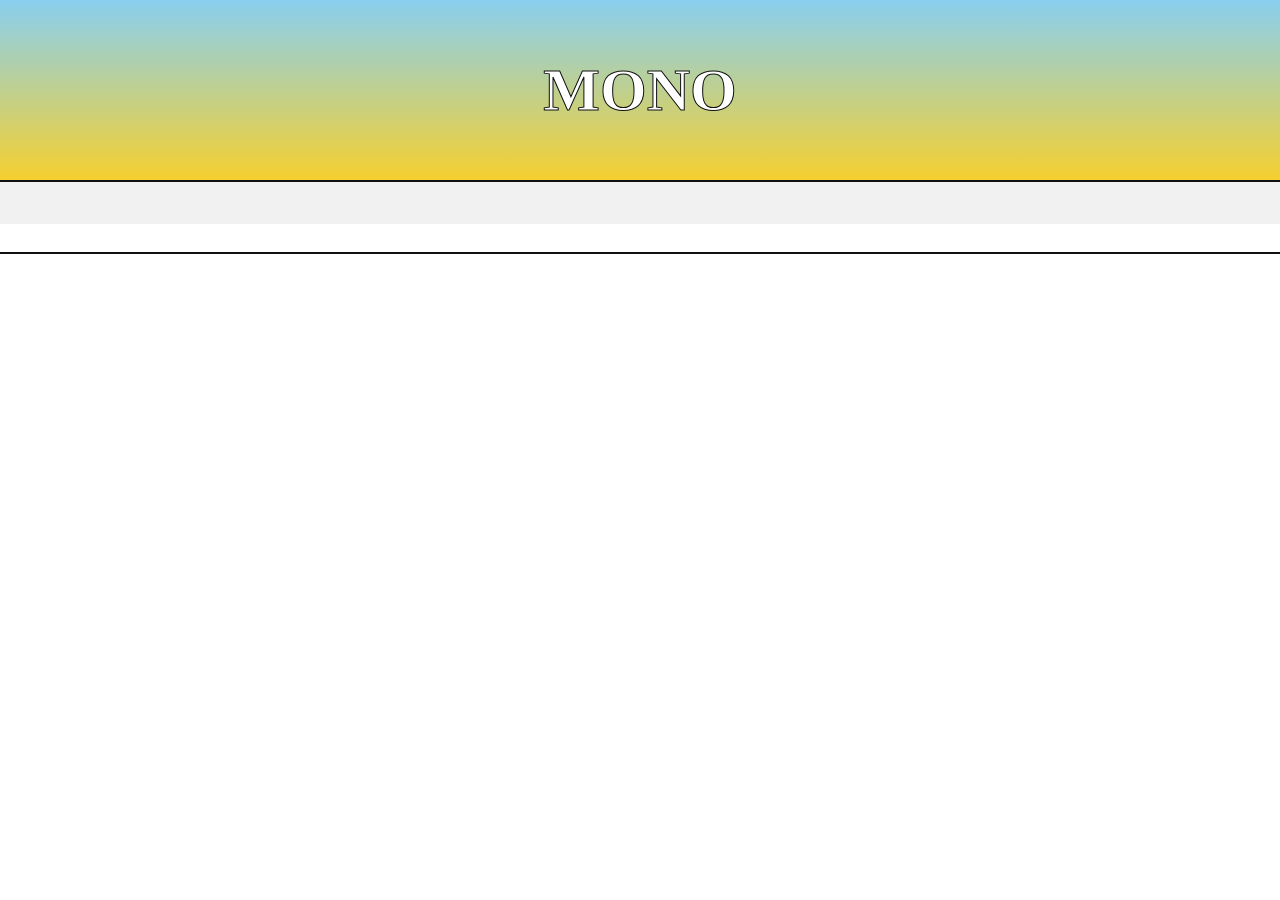
==== COM109_CW2/index.html @ 6dc66c2a "Testing" ====
<!DOCTYPE html>
<html lang="eng">
    <head>
        <meta charset="utf-8" />
        <meta name="viewport" content="width=device-width" />
        <link rel="stylesheet" type="text/css" href="main.css">
        <title>MONO</title>

        
    </head>
    <body>
        <div class="Header">
            <h1 class="LOGO-MAIN"><b>MONO</b></h1>

        </div>
        <div class="Tab-bar">
            
            <div class="tab-item-container">
                <div class="tab-item">
                    <a href="#Men"></a>
                </div>
                <div class="tab-item2">
                    <a href="#Women"></a>
                </div>
                <div class="tab-item">
                    <a href="#Children"></a>
                </div>
            </div>

        <div
        
    </body>

</html>
---- COM109_CW2/main.css ----
h1.LOGO-MAIN {
    color: rgb(255,255,255);
    font-size: 60px;
    -webkit-text-stroke: 1px rgb(17, 17, 17);
    text-align: center;
}

div.Header {
    background-image: linear-gradient(to Top, rgb(245,208,47) , rgb(137, 207, 240));
    height: 180px;
    width: 100%;
    justify-content: center;
    align-items: center;
    display: flex;
}

div.Tab-bar {
    background-color: rgb(255,255,255);
    height: 70px;
    width: 100%;
    position: static;
    border-top: 2px solid rgb(17, 17, 17);
    border-bottom: 2px solid rgb(17, 17, 17);
}

div.Search-bar {
    background-color: rgb(124, 53, 53);
    height: 100%;
    width: 25%;
    display: flex; 
    justify-content: left;
}

.tab-item-container {
  display: flex;
  justify-content: center;
  gap: 20px;
  background-color: #f1f1f1;
  padding: 10px;
}

.tab-item {
  padding: 10px 20px;
  cursor: pointer;
  border-bottom: 2px solid transparent;
}

.tab-item:hover {
  border-bottom: 2px solid rgb(245,208,47);
}

.tab-item2 {
  padding: 10px 20px;
  cursor: pointer;
  border-bottom: 2px solid transparent;
}
.tab-item2:hover {
  border-bottom: 2px solid rgb(137, 207, 240);
}

body {
    margin: 0%;
}

p {
    font-size: 12px;
}
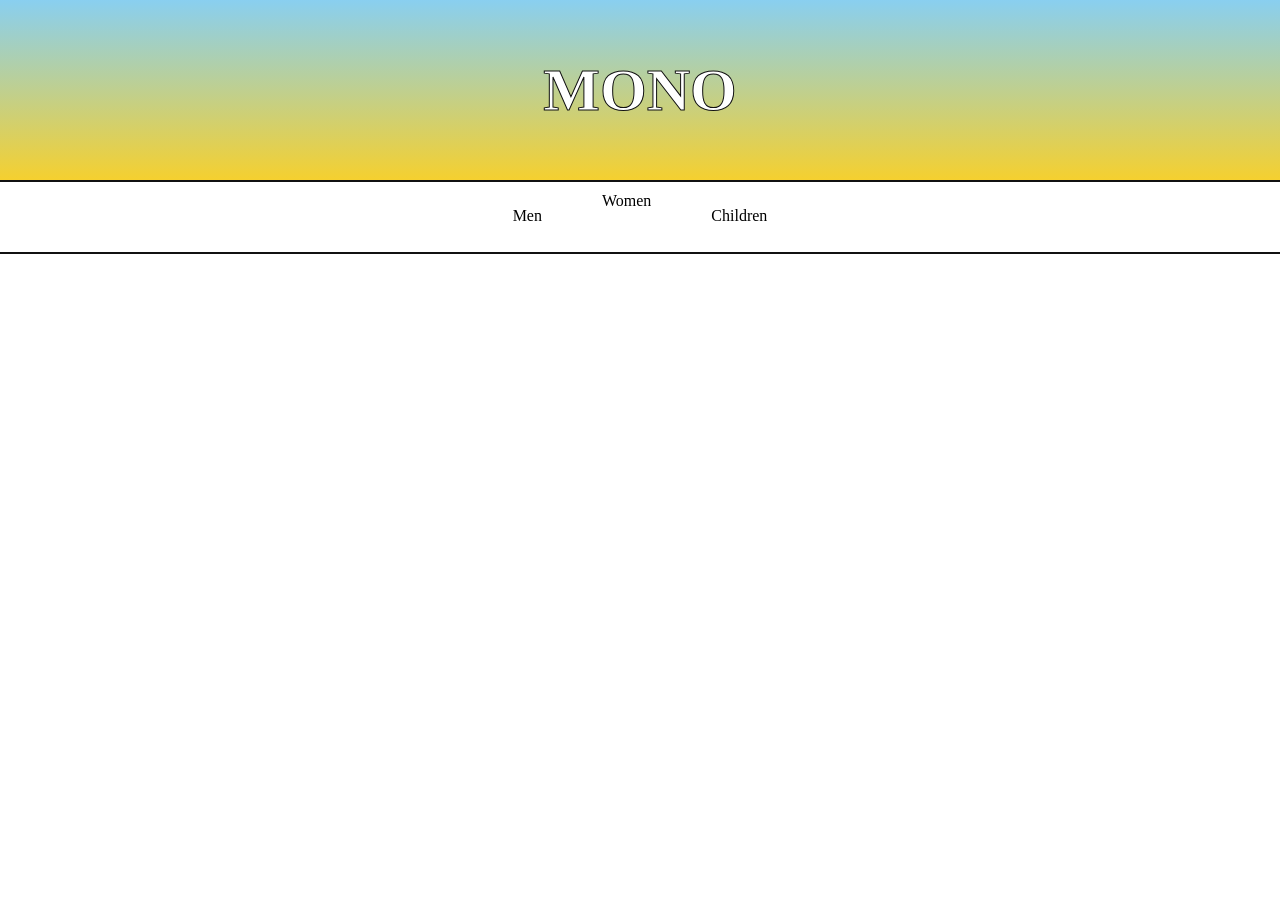
==== commit feb094b2: "Test" ====
--- a/COM109_CW2/index.html
+++ b/COM109_CW2/index.html
@@ -17,13 +17,13 @@
             
             <div class="tab-item-container">
                 <div class="tab-item">
-                    <a href="#Men"></a>
+                    Men
                 </div>
                 <div class="tab-item2">
-                    <a href="#Women"></a>
+                    Women
                 </div>
                 <div class="tab-item">
-                    <a href="#Children"></a>
+                    Children
                 </div>
             </div>
 
--- a/COM109_CW2/main.css
+++ b/COM109_CW2/main.css
@@ -23,30 +23,27 @@
     border-bottom: 2px solid rgb(17, 17, 17);
 }
 
-div.Search-bar {
-    background-color: rgb(124, 53, 53);
-    height: 100%;
-    width: 25%;
-    display: flex; 
-    justify-content: left;
-}
-
 .tab-item-container {
   display: flex;
   justify-content: center;
   gap: 20px;
-  background-color: #f1f1f1;
-  padding: 10px;
+  background-color: rgb(red, green, blue);
+  height: 70px
 }
 
 .tab-item {
   padding: 10px 20px;
   cursor: pointer;
   border-bottom: 2px solid transparent;
+  display: flex;
+  align-items: center;
+  justify-content: center;
 }
 
 .tab-item:hover {
   border-bottom: 2px solid rgb(245,208,47);
+  background-color: rgb(245,208,47);
+  transition: 0.3s;
 }
 
 .tab-item2 {
@@ -64,4 +61,4 @@
 
 p {
     font-size: 12px;
-}+}
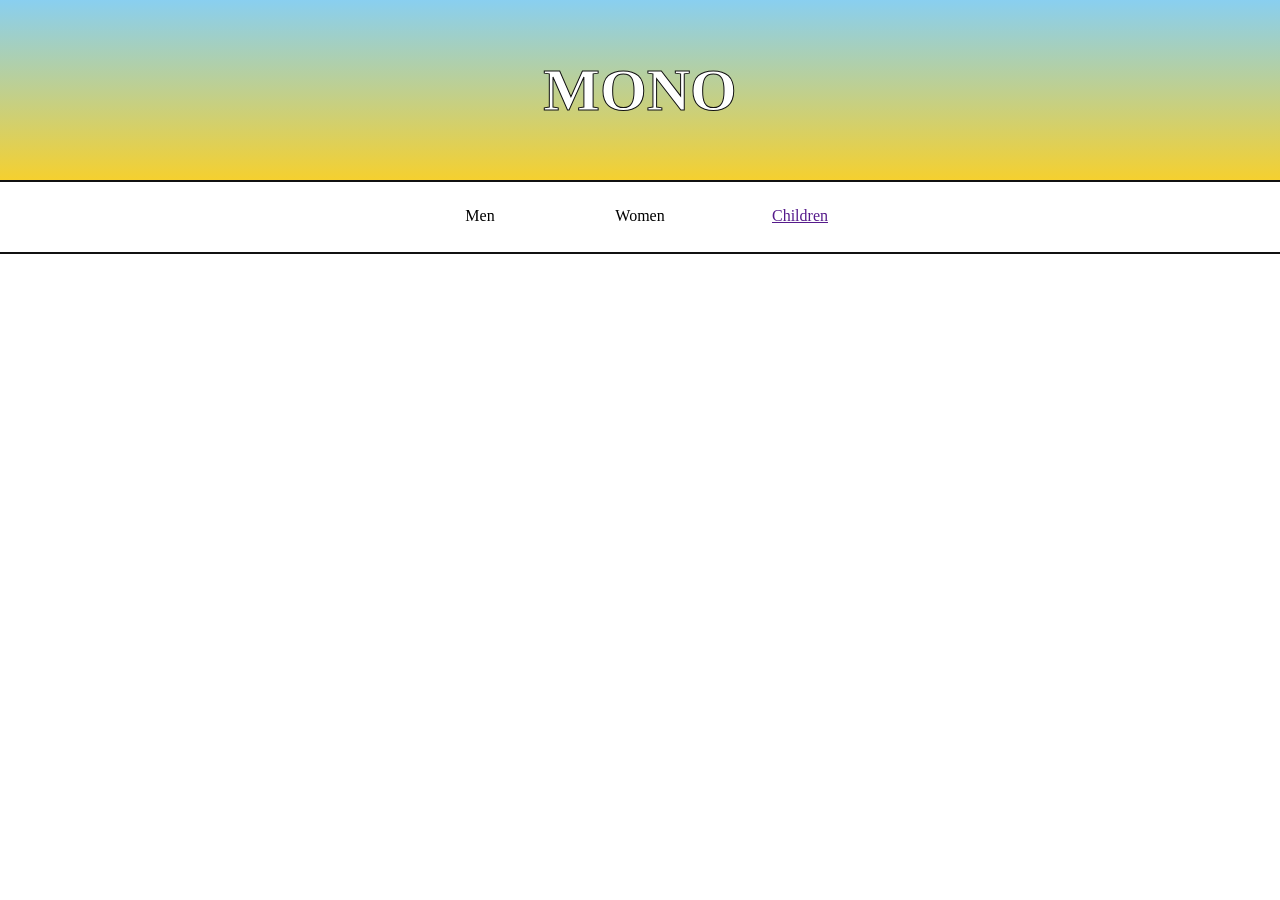
==== commit 447d5472: "test" ====
--- a/COM109_CW2/index.html
+++ b/COM109_CW2/index.html
@@ -23,8 +23,11 @@
                     Women
                 </div>
                 <div class="tab-item">
-                    Children
+                    <a class="link" href="">
+                        Children
+                    </a>
                 </div>
+                
             </div>
 
         <div
--- a/COM109_CW2/main.css
+++ b/COM109_CW2/main.css
@@ -27,19 +27,19 @@
   display: flex;
   justify-content: center;
   gap: 20px;
-  background-color: rgb(red, green, blue);
+  background-color: rgb(255, 255, 255);
   height: 70px
 }
 
 .tab-item {
-  padding: 10px 20px;
+  padding: 20px;
   cursor: pointer;
   border-bottom: 2px solid transparent;
   display: flex;
   align-items: center;
   justify-content: center;
+  width: 100px;
 }
-
 .tab-item:hover {
   border-bottom: 2px solid rgb(245,208,47);
   background-color: rgb(245,208,47);
@@ -47,12 +47,18 @@
 }
 
 .tab-item2 {
-  padding: 10px 20px;
+  padding: 20px;
   cursor: pointer;
   border-bottom: 2px solid transparent;
+  display: flex;
+  align-items: center;
+  justify-content: center;
+  width: 100px;
 }
 .tab-item2:hover {
   border-bottom: 2px solid rgb(137, 207, 240);
+  background-color: rgb(137, 207, 240);
+  
 }
 
 body {
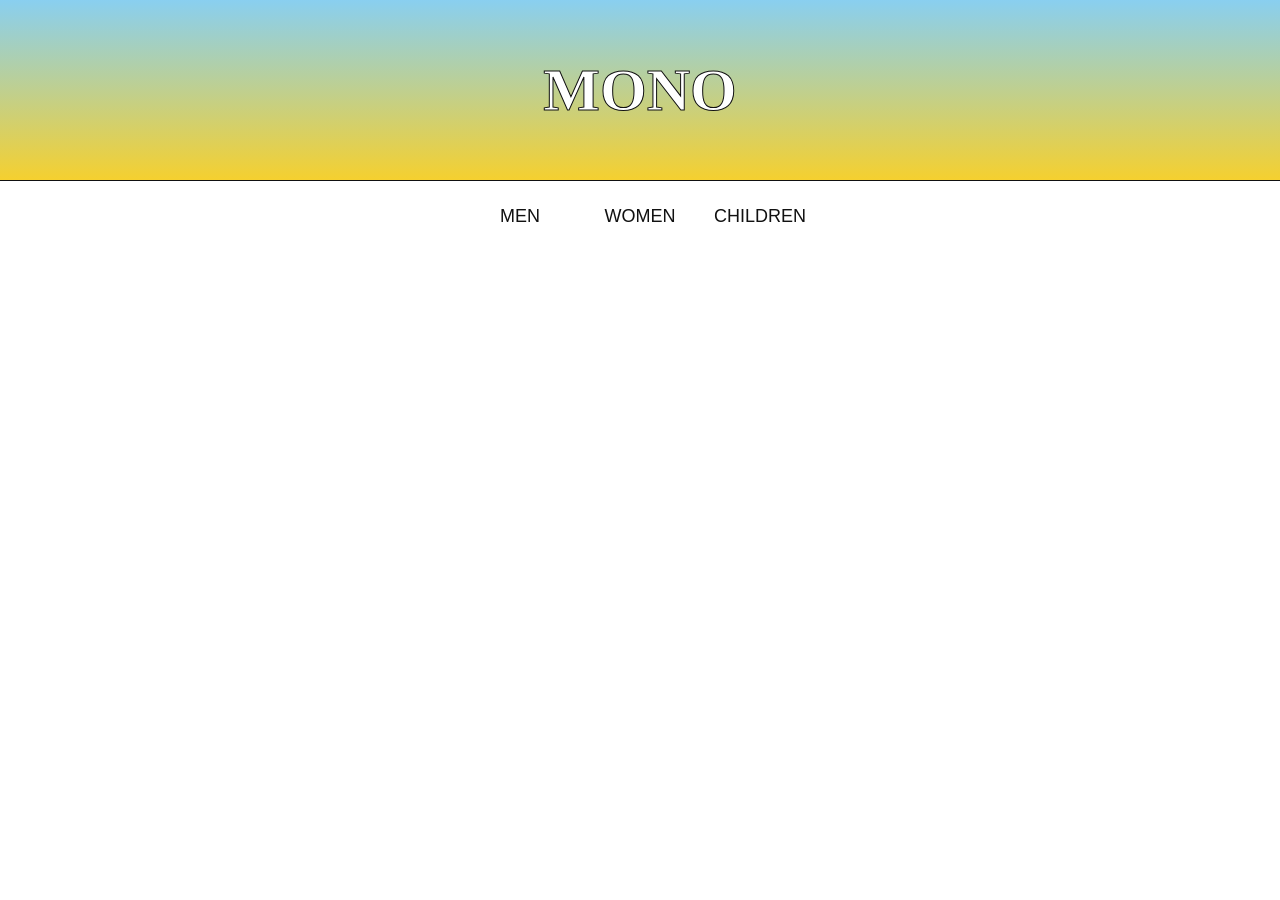
==== commit b83892df: "matt testing" ====
--- a/COM109_CW2/index.html
+++ b/COM109_CW2/index.html
@@ -14,19 +14,25 @@
 
         </div>
         <div class="Tab-bar">
+
+            <div class="tab_searchbar">
+
+            </div>
             
             <div class="tab-item-container">
-                <div class="tab-item">
-                    Men
-                </div>
-                <div class="tab-item2">
-                    Women
-                </div>
-                <div class="tab-item">
-                    <a class="link" href="">
-                        Children
-                    </a>
-                </div>
+                <button type="button" class="tab-item">
+                    <span class="button_text">MEN</span>
+                </button>
+                <button type="button" class="tab-item2">
+                    <span class="button_text">WOMEN</span>
+                </button>
+                <button type="button" class="tab-item">
+                    <span class="button_text">CHILDREN</span>
+                </button>
+                
+                
+            </div>
+            <div class="tab-item-container">
                 
             </div>
 
--- a/COM109_CW2/main.css
+++ b/COM109_CW2/main.css
@@ -19,8 +19,8 @@
     height: 70px;
     width: 100%;
     position: static;
-    border-top: 2px solid rgb(17, 17, 17);
-    border-bottom: 2px solid rgb(17, 17, 17);
+    border-top: 1px solid rgb(17, 17, 17);
+    border-bottom: 1px solid rgb(17, 17, 17);
 }
 
 .tab-item-container {
@@ -32,33 +32,44 @@
 }
 
 .tab-item {
-  padding: 20px;
+  padding: 10px 20px;
   cursor: pointer;
-  border-bottom: 2px solid transparent;
+  border: 2px solid transparent;
+  background-color: rgb(255, 255, 2555);
   display: flex;
   align-items: center;
   justify-content: center;
   width: 100px;
 }
 .tab-item:hover {
-  border-bottom: 2px solid rgb(245,208,47);
-  background-color: rgb(245,208,47);
+  border-bottom: 5px solid rgb(245,208,47);
   transition: 0.3s;
 }
 
 .tab-item2 {
-  padding: 20px;
+  padding: 10px 20px;
   cursor: pointer;
-  border-bottom: 2px solid transparent;
+  border: 2px solid transparent;
+  background-color: rgb(255, 255, 2555);
   display: flex;
   align-items: center;
   justify-content: center;
   width: 100px;
 }
 .tab-item2:hover {
-  border-bottom: 2px solid rgb(137, 207, 240);
-  background-color: rgb(137, 207, 240);
-  
+  border-bottom: 5px solid rgb(137, 207, 240);
+  transition: 0.3s;
+}
+
+.button_text {
+  color: rgb(17, 17, 17);
+  font-size: 18px;
+}
+
+.link {
+  text-decoration: none;
+  color: inherit;        
+  display: block;        
 }
 
 body {
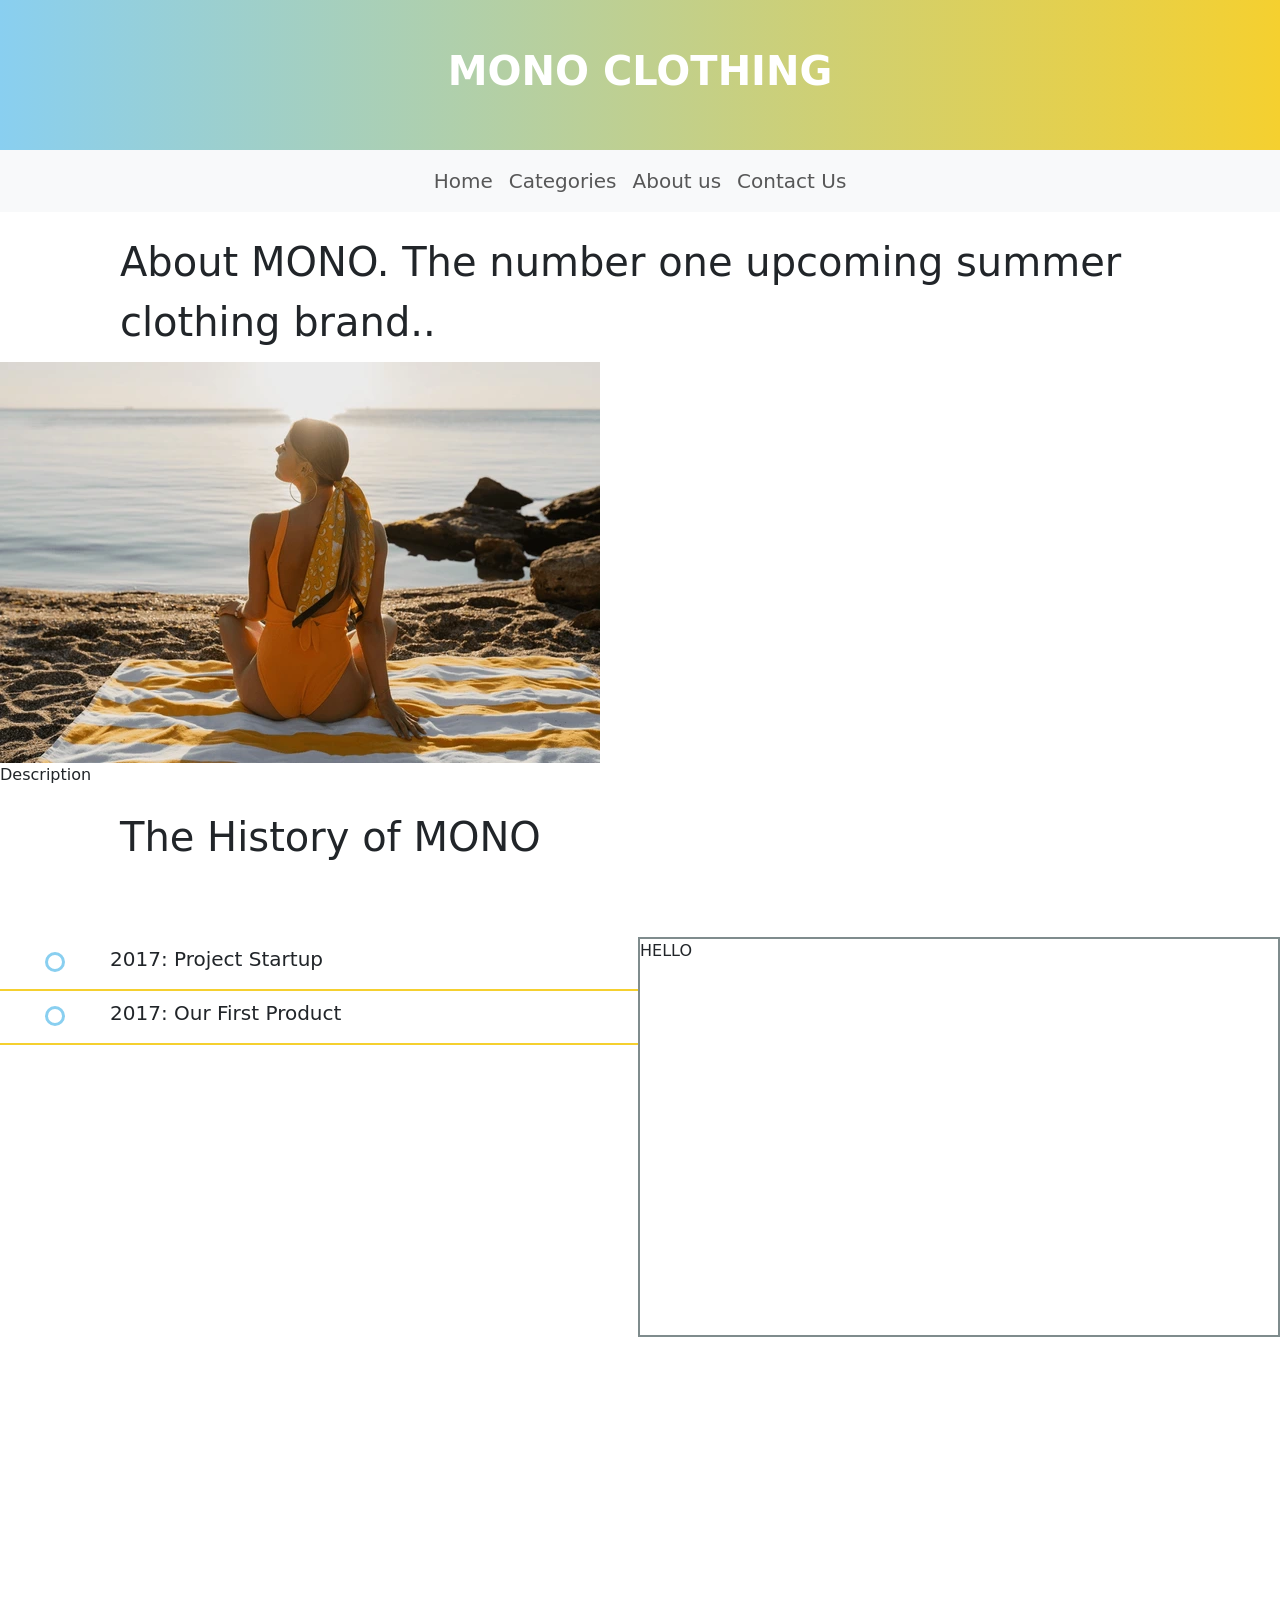
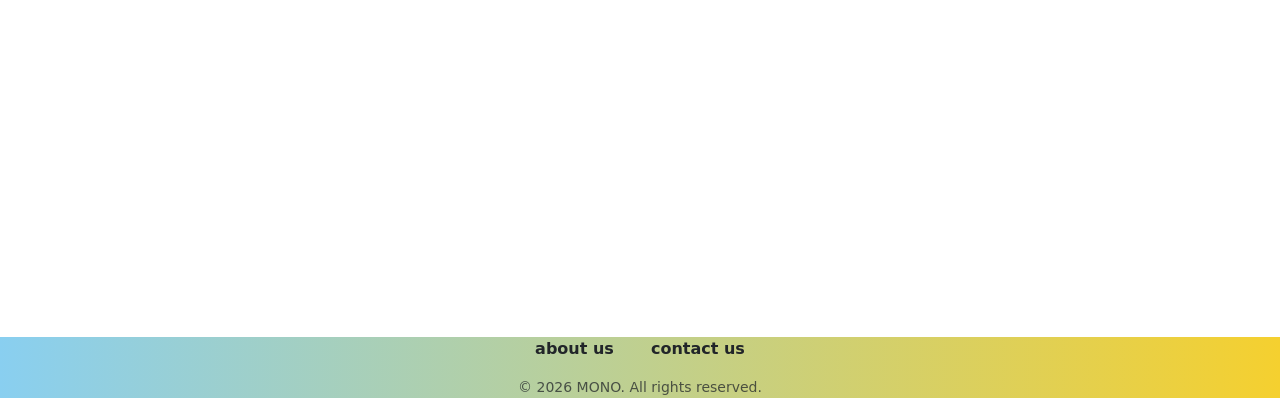
==== commit 2fb9b853: "Matt About us page ALMOST DOME" ====
--- a/COM109_CW2/index.html
+++ b/COM109_CW2/index.html
@@ -3,41 +3,103 @@
     <head>
         <meta charset="utf-8" />
         <meta name="viewport" content="width=device-width" />
-        <link rel="stylesheet" type="text/css" href="main.css">
-        <title>MONO</title>
 
+
+        <link rel="stylesheet" type="text/css" href="styles copy.css">
+        <link rel="stylesheet" type="text/css" href="bootstrap.min.css">
+        <link rel="icon" type="image/x-icon" href = "Images/Mono_favicon.webP">
         
     </head>
     <body>
         <div class="Header">
-            <h1 class="LOGO-MAIN"><b>MONO</b></h1>
+            <h1 class="LOGO-MAIN"><b>MONO CLOTHING</b></h1>
 
         </div>
-        <div class="Tab-bar">
+        <div id="navbar-wrapper" class="sticky-top">
+            <nav class ="navbar navbar-expand-lg bg-body-tertiary">
+                <button id="navbar" class="navbar-toggler" type="button" data-bs-toggle="collapse" data-bs-target="#navbar-toggler" aria-controls="navbar" aria-expanded="false" aria-label="navigation toggle">
+                    <span class="navbar-toggler-icon"></span>
+                </button>
+               
+                <div class="collapse navbar-collapse text-center" id="navbar-toggler">
+                    <ul class="navbar-nav mx-auto">
+                        <li class="nav-item">
+                            <a class = "nav-link" href="#home"> Home </a>
+                        </li>
+                        <li class="nav-item">
+                            <a class = "nav-link" href="#categories"> Categories </a>
+                        </li>
+                        <li class="nav-item">
+                            <a class = "nav-link" href="#about-us"> About us </a>
+                        </li>
+                        <li class="nav-item">
+                            <a class = "nav-link" href="#contact-us"> Contact Us </a>
+                        </li>
+                    </ul>
+                </div>
+            </nav>
+        </div>
 
-            <div class="tab_searchbar">
-
-            </div>
-            
-            <div class="tab-item-container">
-                <button type="button" class="tab-item">
-                    <span class="button_text">MEN</span>
-                </button>
-                <button type="button" class="tab-item2">
-                    <span class="button_text">WOMEN</span>
-                </button>
-                <button type="button" class="tab-item">
-                    <span class="button_text">CHILDREN</span>
-                </button>
-                
-                
-            </div>
-            <div class="tab-item-container">
-                
+        <main>
+            <div class="aboutus_title">
+                About MONO. The number one upcoming summer clothing brand..
             </div>
 
-        <div
+            <div>
+                <img src="Images/Lady-sitting-at-beach.webp" alt="Lady wearing mono clothing sitting at the beach">
+            </div>
+
+            <div>
+                Description
+            </div>
+
+            <div class="aboutus_title">
+                The History of MONO
+            </div>
+
+
+            <div class="Container">
+                <div class="aboutus_left-box">
+                    <div class="timeline-item Selectable-Card" id="parent-event1" onclick="toggleDetails('event1')">
+                        <div class="timeline-dot"></div>
+                        <div class="timeline-content">
+                            <h5>2017: Project Startup</h5>
+                        </div>
+                    </div>
+
+                    <div class="timeline-item Selectable-Card" id="parent-event2" onclick="toggleDetails('event2')">
+                        <div class="timeline-dot"></div>
+                        <div class="timeline-content">
+                            <h5>2017: Our First Product</h5>
+                        </div>
+                    </div>
+                </div>
+                
+                <div class="sticky-top aboutus_right-box" style="top: 62px; z-index: 1010;">
+                    <div id="event1" class="details">
+                        HELLO
+                    </div>
+                    <div id="event2" class="details">
+                        JELLO
+                    </div>
+                </div>
+            </div>
+        </main>
+
+        <footer class="main-footer container-fluid">
+            <div class="row">
+                <div class="col-12 text-center">
+                    <nav class="mb-3">
+                        <a href="#about-us" class="text-dark text-decoration-none mx-3 fw-bold">about us</a>
+                        <a href="#contact-us" class="text-dark text-decoration-none mx-3 fw-bold">contact us</a>
+                    </nav>
+                    <p class="text-muted small mb-0">&copy; 2026 MONO. All rights reserved.</p>
+                </div>
+            </div>
+        </footer>
         
+        <script src="jquery.js"></script>
+        <script src="About-us.js"></script>
     </body>
 
 </html>
--- a/COM109_CW2/styles copy.css
+++ b/COM109_CW2/styles copy.css
@@ -0,0 +1,163 @@
+/* General - shared across all pages*/
+body {
+    font-family: Verdana, Geneva, sans-serif;
+    margin: 0;
+    min-height: 100vh;
+    /* background-image: linear-gradient(to top, rgb(245,208,47) , rgb(137, 207, 240)); */
+    background-size: cover;
+    background-repeat: no-repeat;
+    background-attachment: fixed;
+}
+main {
+    background-color: white;
+}
+
+div.Header {
+    background: linear-gradient(270deg, rgb(245,208,47), rgb(137, 207, 240));
+    height: 150px;
+    width: 100%;
+    justify-content: center;
+    align-items: center;
+    display: flex;
+}
+
+h1.LOGO-MAIN {
+    color: rgb(255,255,255);
+    size: 200px;
+    text-align: center;
+}
+
+.navbar {
+    font-size: 20px;
+}
+
+.navbar a:hover {
+    background-color: rgb(137, 207, 240);
+}
+
+.main-footer {
+    background-image: linear-gradient(270deg, rgb(245,208,47) , rgb(137, 207, 240));
+}
+
+
+
+/* sign-up page */
+#subTitle {
+    align-items: center;
+    justify-content: center;
+    display: flex;
+}
+
+/* The main body of the form */
+.inputForm {
+    background-color: white;
+    color: black;
+    border: 2px solid rgb(137, 207, 240);
+}
+
+/* this is the text areas of the input fields */
+.inputForm .form-control {
+    background-color: rgba(255, 255, 255, 0.1);
+    border: 2px solid #7f8c8d;
+    color: black;
+}
+
+.form-select {
+    background-color: rgba(255, 255, 255, 0.1);
+    border: 2px solid #7f8c8d;
+    color: black;
+}
+
+.inputForm .form-label {
+    font-weight: bold;
+    color: #002b5c;
+}
+
+.inputForm .form-control::placeholder {
+    color: #75828a;
+}
+
+
+
+/* About-us page */
+.Container {
+    padding: 0%;
+    display: flex;
+    
+}
+
+.aboutus_left-box {
+    flex: 1;
+    height: 1000px;
+    width: 50%;
+
+}
+
+.aboutus_right-box {
+    flex: 1;
+    height: 400px;
+    width: 50%;
+    border: 2px solid #7f8c8d;
+}
+
+.timeline-item {
+    display: flex;
+    padding: 10px 40px;
+    border-bottom: 2px solid rgb(245,208,47);
+}
+
+.timeline-dot {
+    position: absolute;
+    width: 20px;
+    height: 20px;
+    background-color: white;
+    border: 3px solid rgb(137, 207, 240);
+    margin: 5px 5px;
+    border-radius: 50%;
+    transition: all 0.3s ease;
+}
+
+.active-item .timeline-dot {
+  background-color: rgb(245,208,47) !important;
+  border-color: rgb(245,208,47) !important;
+}
+
+
+.timeline-content {
+    display: flex;
+    flex-direction: column;
+    align-items: flex-start;
+    width: 100%;
+    padding-left: 60px;
+    margin-left: 10px;
+}
+
+.Selectable-Card {
+  cursor: pointer;
+  transition: background-color 0.3s ease, transform 0.2s ease;
+}
+
+.Selectable-Card:hover {
+  background-color: #dddddd;
+}
+
+.details { 
+    display: none; 
+    opacity: 0;
+}
+.details.show { 
+    display: block !important;
+    opacity: 1;
+}
+
+.aboutus_title {
+    padding: 20px 20px;
+    height: 150px;
+    margin-left: 100px;
+    font-size: 40px;
+}
+
+.aboutus_title-image {
+    width: 100%;
+    height: 200px;
+}
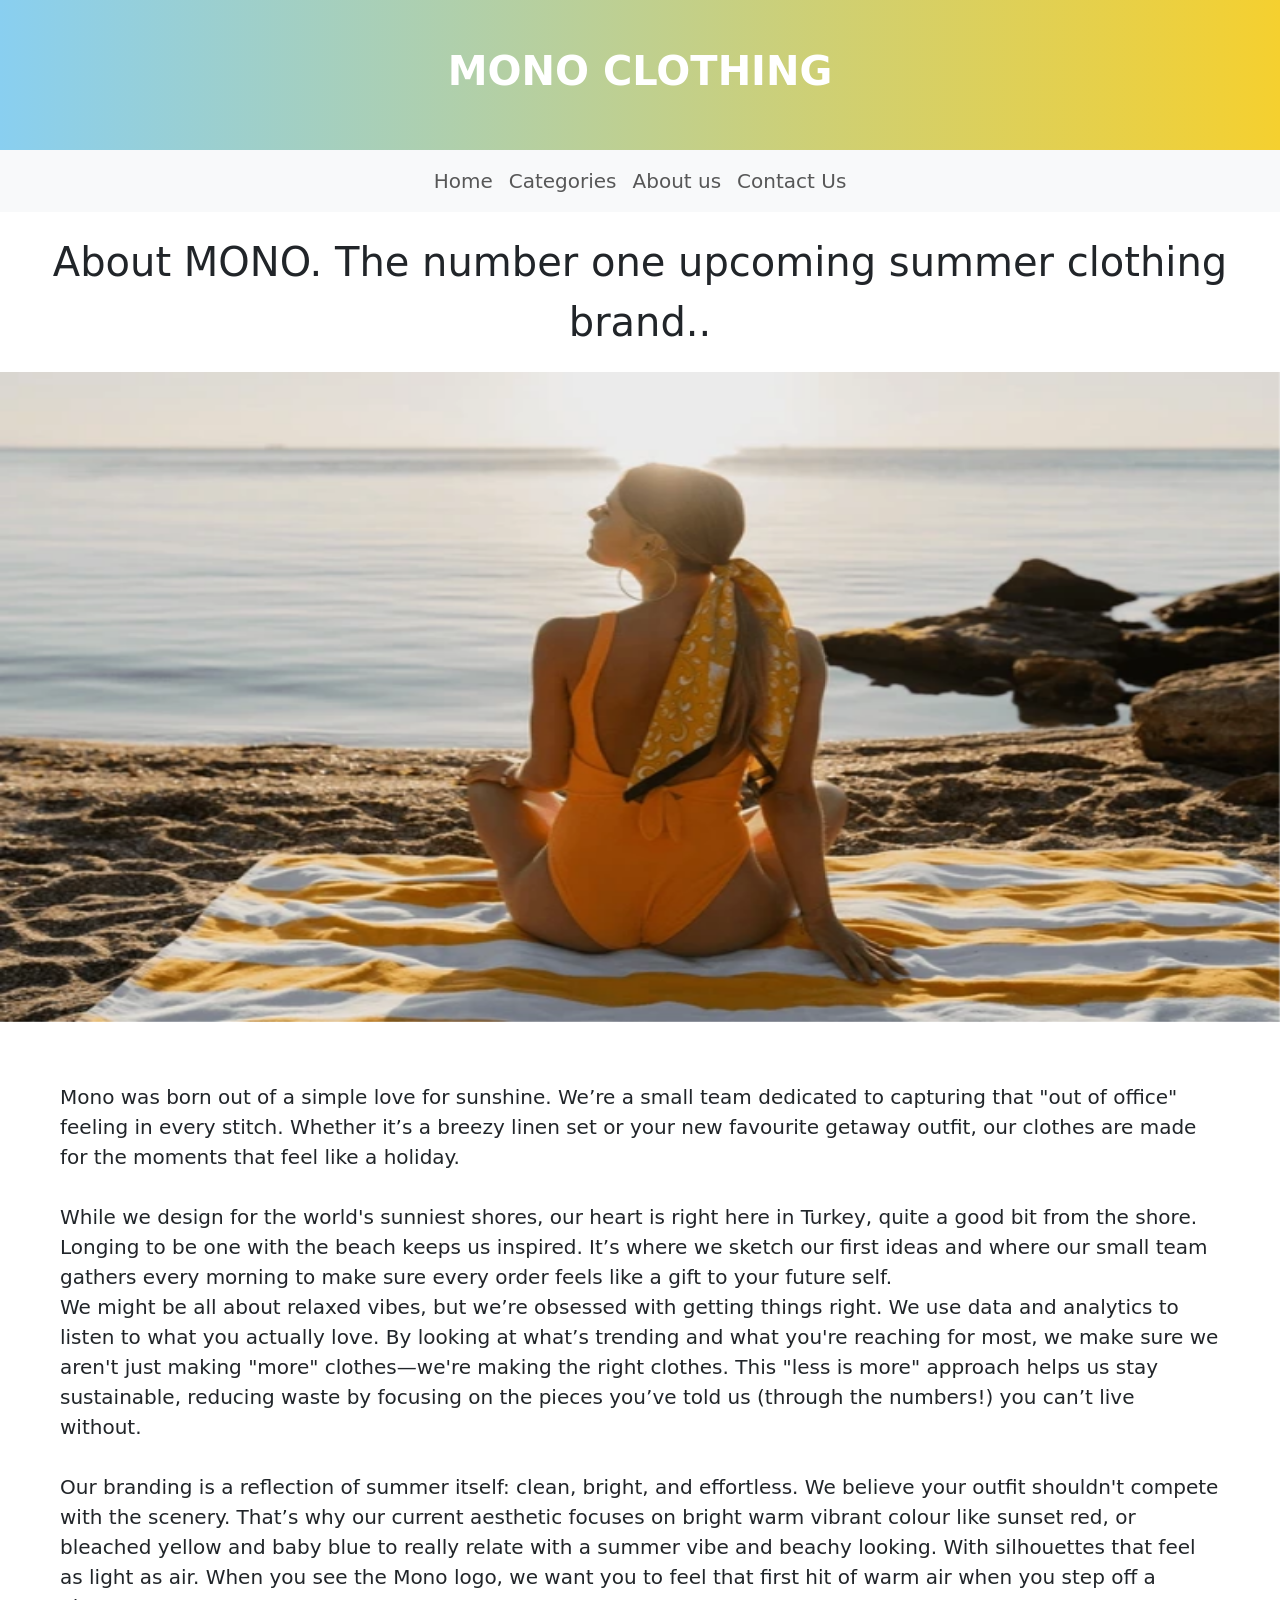
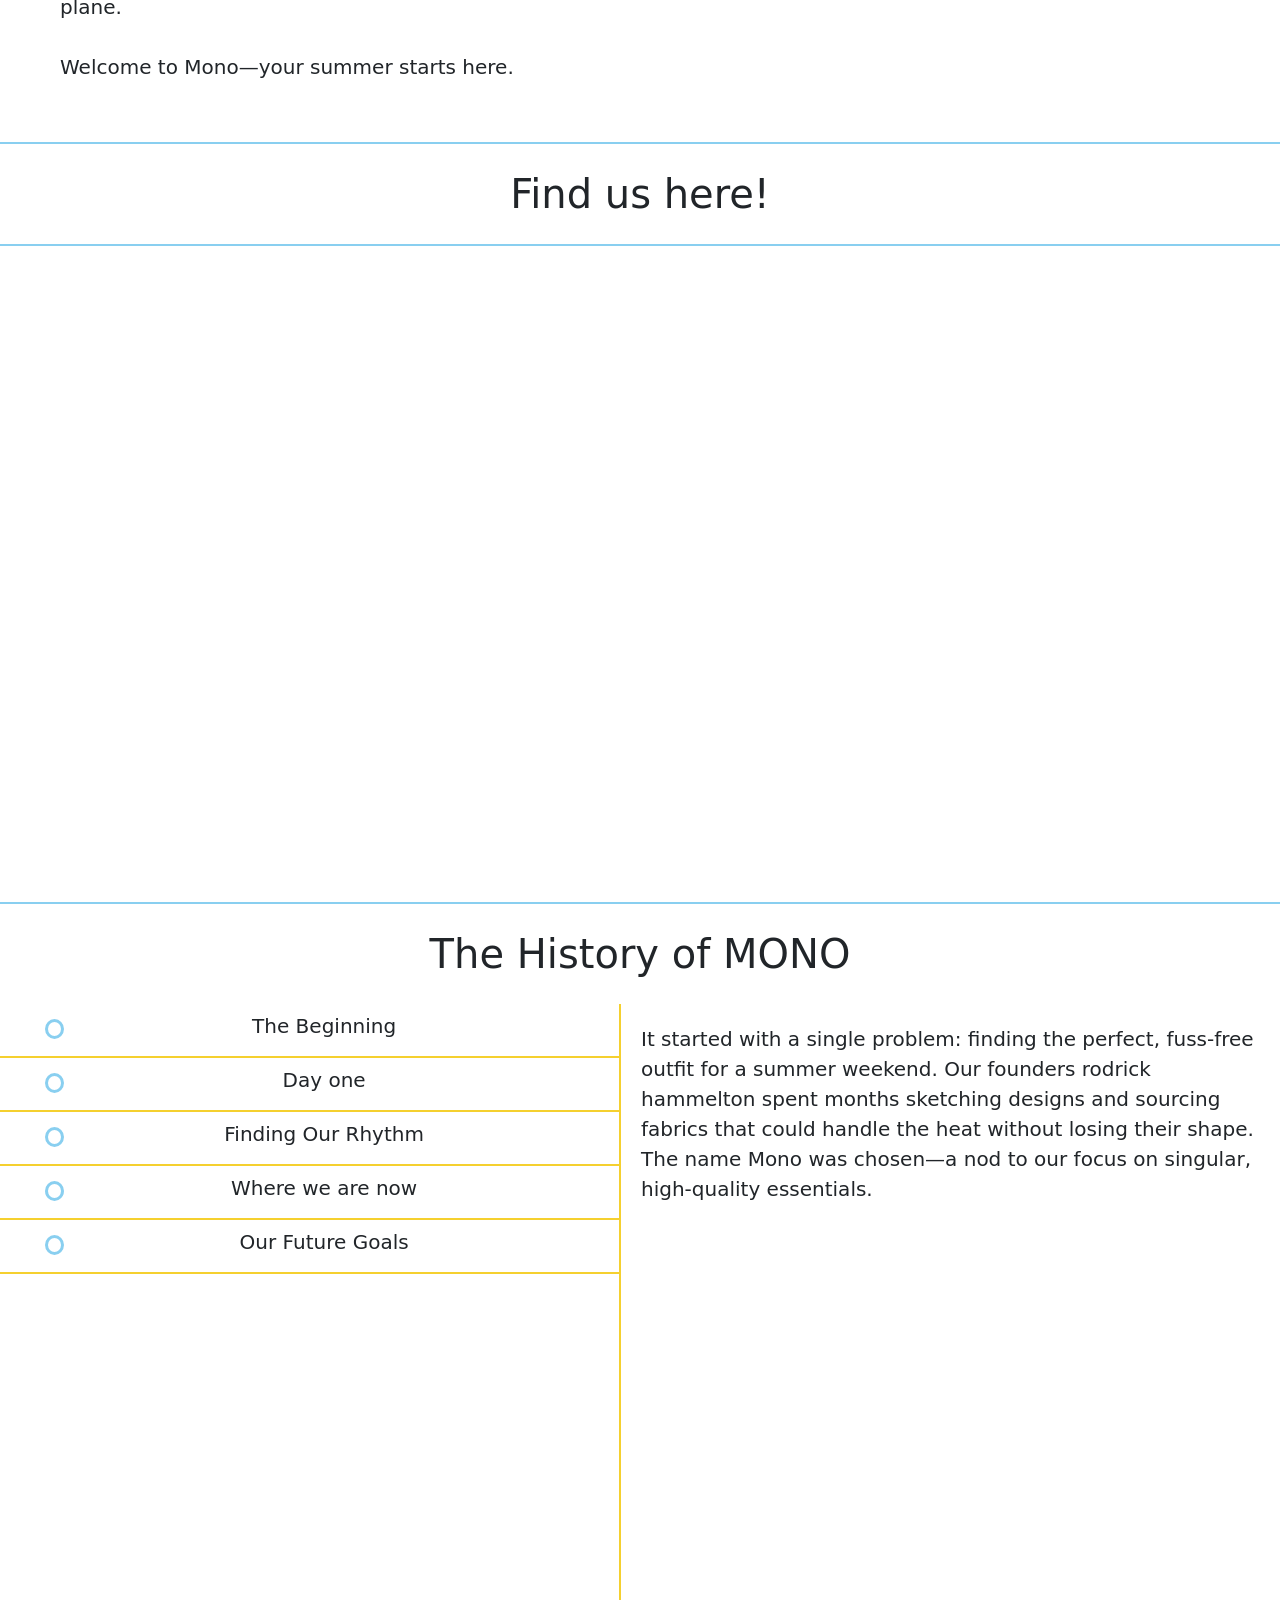
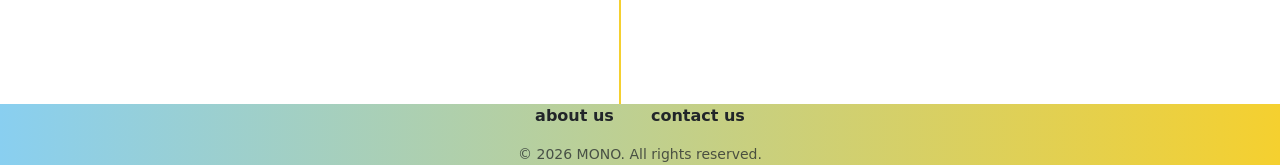
==== commit 90783fa0: "Matt About us page FINAL" ====
--- a/COM109_CW2/index.html
+++ b/COM109_CW2/index.html
@@ -45,13 +45,61 @@
                 About MONO. The number one upcoming summer clothing brand..
             </div>
 
-            <div>
-                <img src="Images/Lady-sitting-at-beach.webp" alt="Lady wearing mono clothing sitting at the beach">
-            </div>
-
-            <div>
-                Description
-            </div>
+            <div id="carouselExampleAutoplaying" class="carousel slide" data-bs-ride="carousel">
+                <div class="carousel-inner">
+                    <div class="carousel-item active">
+                        <img src="Images/Lady-sitting-at-beach.webp" class="aboutus_title-image" alt="Lady sitting at beach">
+                    </div>
+                    <div class="carousel-item">
+                        <img src="Images/Male-waling-down-beach.avif" class="aboutus_title-image" alt="...">
+                    </div>
+                    <div class="carousel-item">
+                        <img src="Images/Male-looking-cool.png" class="aboutus_title-image" alt="...">
+                    </div>
+                </div>
+            </div>
+
+            <div class="body-text">
+                Mono was born out of a simple love for sunshine.
+                We’re a small team dedicated to capturing that "out of office" 
+                feeling in every stitch. Whether it’s a breezy linen set or your new 
+                favourite getaway outfit, our clothes are made for the moments that 
+                feel like a holiday.
+                <br>
+                <br>
+                While we design for the world's sunniest shores, our heart is right here in
+                Turkey, quite a good bit from the shore. Longing to be one with the beach
+                keeps us inspired. It’s where we sketch our first ideas and where our small 
+                team gathers every morning to make sure every order feels like a gift to your 
+                future self.
+                <br>
+                We might be all about relaxed vibes, but we’re obsessed with getting things 
+                right. We use data and analytics to listen to what you actually love. 
+                By looking at what’s trending and what you're reaching for most, 
+                we make sure we aren't just making "more" clothes—we're making the right 
+                clothes. This "less is more" approach helps us stay sustainable, reducing 
+                waste by focusing on the pieces you’ve told us (through the numbers!) 
+                you can’t live without.
+                <br>
+                <br>
+                Our branding is a reflection of summer itself: clean, bright, and effortless. 
+                We believe your outfit shouldn't compete with the scenery. That’s why our 
+                current aesthetic focuses on bright warm vibrant colour like sunset red, or
+                bleached yellow and baby blue to really relate with a summer vibe and beachy
+                looking. With silhouettes that feel as light as air. When you see the Mono 
+                logo, we want you to feel that first hit of warm air when you step off a plane.
+                <br>
+                <br>
+                Welcome to Mono—your summer starts here.
+            </div>
+
+            <div class="image-text">
+                Find us here!
+            </div>
+            <div class="image-text">
+                <iframe class="map" src="https://www.google.com/maps/embed?pb=!1m18!1m12!1m3!1d838.0776903593311!2d30.724213674425197!3d36.89754642755353!2m3!1f0!2f0!3f0!3m2!1i1024!2i768!4f13.1!3m3!1m2!1s0x14b0155c964f2671%3A0x40d9dbd42a625f2a!2zVMO8cmtpeWU!5e0!3m2!1sen!2suk!4v1776689193567!5m2!1sen!2suk"></iframe>
+            </div>
+
 
             <div class="aboutus_title">
                 The History of MONO
@@ -63,24 +111,85 @@
                     <div class="timeline-item Selectable-Card" id="parent-event1" onclick="toggleDetails('event1')">
                         <div class="timeline-dot"></div>
                         <div class="timeline-content">
-                            <h5>2017: Project Startup</h5>
+                            <h5>The Beginning</h5>
                         </div>
                     </div>
 
                     <div class="timeline-item Selectable-Card" id="parent-event2" onclick="toggleDetails('event2')">
                         <div class="timeline-dot"></div>
                         <div class="timeline-content">
-                            <h5>2017: Our First Product</h5>
+                            <h5>Day one</h5>
+                        </div>
+                    </div>
+
+                    <div class="timeline-item Selectable-Card" id="parent-event3" onclick="toggleDetails('event3')">
+                        <div class="timeline-dot"></div>
+                        <div class="timeline-content">
+                            <h5>Finding Our Rhythm</h5>
+                        </div>
+                    </div>
+
+                    <div class="timeline-item Selectable-Card" id="parent-event4" onclick="toggleDetails('event4')">
+                        <div class="timeline-dot"></div>
+                        <div class="timeline-content">
+                            <h5>Where we are now</h5>
+                        </div>
+                    </div>
+
+                    <div class="timeline-item Selectable-Card" id="parent-event5" onclick="toggleDetails('event5')">
+                        <div class="timeline-dot"></div>
+                        <div class="timeline-content">
+                            <h5>Our Future Goals</h5>
                         </div>
                     </div>
                 </div>
                 
                 <div class="sticky-top aboutus_right-box" style="top: 62px; z-index: 1010;">
                     <div id="event1" class="details">
-                        HELLO
+                        It started with a single problem: finding the perfect, fuss-free 
+                        outfit for a summer weekend. Our founders rodrick hammelton spent months sketching 
+                        designs and sourcing fabrics that could handle the heat without 
+                        losing their shape. The name Mono was chosen—a nod to our focus on 
+                        singular, high-quality essentials.
                     </div>
                     <div id="event2" class="details">
-                        JELLO
+                        We officially opened our virtual doors in 06/23/2017. 
+                        Operating out of a small studio in Turkey, we launched 
+                        our first "Sun & Sand" collection. The response was immediate, and 
+                        we quickly realized we weren’t the only ones looking for a simpler 
+                        way to dress for the sun.
+                    </div>
+                    <div id="event3" class="details">
+                        As we grew, we stopped guessing and started listening. This was 
+                        when we integrated advanced analytics into our design process. By 
+                        looking at what our community truly loved, we refined our branding to 
+                        the clean, sun-bleached aesthetic you see today. We stopped chasing 
+                        fast-fashion trends and started perfecting the "Mono Look."
+
+                    </div>
+                    <div id="event4" class="details">
+                        Today, Mono is more than just a clothing brand; it’s a community of 
+                        sun-seekers. We are still based in Turkey however we did under go
+                        an expansion as we wish to expand our company so more people could
+                        enjoy it. Using data-driven insights to ensure our production remains sustainable 
+                        and intentional. Every new drop is a direct result of your feedback 
+                        and the "endless summer" lifestyle we all share.
+
+                    </div>
+                    <div id="event5" class="details">
+                        <b>Sustainability Milestone:</b><br> By 2030, we aim to transition 100% of our 
+                        core collection to certified organic or recycled fabrics, using our analytics to 
+                        minimize overproduction and waste.
+                        <br>
+                        <br>
+                        <b>Mono On the Move:</b><br> We are planning our first series of summer pop-up 
+                        shops in coastal cities, bringing the "Mono experience" from the screen to the 
+                        seaside.
+                        <br>
+                        <br>
+                        <b>Global Sun-Chasing:</b><br> We’re expanding our logistics to ensure that no 
+                        matter where the sun is shining in the world, Mono can get a breezy outfit to 
+                        your doorstep faster and more efficiently.
                     </div>
                 </div>
             </div>
@@ -100,6 +209,7 @@
         
         <script src="jquery.js"></script>
         <script src="About-us.js"></script>
+        <script src="https://cdn.jsdelivr.net/npm/bootstrap@5.3.8/dist/js/bootstrap.bundle.min.js"></script>
     </body>
 
 </html>
--- a/COM109_CW2/styles copy.css
+++ b/COM109_CW2/styles copy.css
@@ -88,8 +88,9 @@
 
 .aboutus_left-box {
     flex: 1;
-    height: 1000px;
+    height: 700px;
     width: 50%;
+    border-right: 2px solid rgb(245,208,47);
 
 }
 
@@ -97,7 +98,8 @@
     flex: 1;
     height: 400px;
     width: 50%;
-    border: 2px solid #7f8c8d;
+    padding: 20px 20px;
+    font-size: 20px;
 }
 
 .timeline-item {
@@ -107,7 +109,7 @@
 }
 
 .timeline-dot {
-    position: absolute;
+    position: relative;
     width: 20px;
     height: 20px;
     background-color: white;
@@ -124,12 +126,10 @@
 
 
 .timeline-content {
+    text-align: center;
     display: flex;
     flex-direction: column;
-    align-items: flex-start;
     width: 100%;
-    padding-left: 60px;
-    margin-left: 10px;
 }
 
 .Selectable-Card {
@@ -152,12 +152,35 @@
 
 .aboutus_title {
     padding: 20px 20px;
-    height: 150px;
-    margin-left: 100px;
+    text-align: center;
     font-size: 40px;
 }
 
 .aboutus_title-image {
     width: 100%;
-    height: 200px;
+    height: 650px;
+}
+
+.body-text {
+    font-size: 20px;
+    padding: 60px 60px;
+    border-bottom: 2px solid rgb(137, 207, 240);
+}
+
+.image-text {
+    text-align: center;
+    width: 100%;
+    font-size: 40px;
+    padding: 20px 20px;
+    border-bottom: 2px solid rgb(137, 207, 240);
+    position: relative;
+}
+
+.map {
+    width: 100%;
+    height: 600px;
+    allowfullscreen: true;
+    loading: lazy; 
+    referrerpolicy: no-referrer-when-downgrade;
+    position: relative;
 }
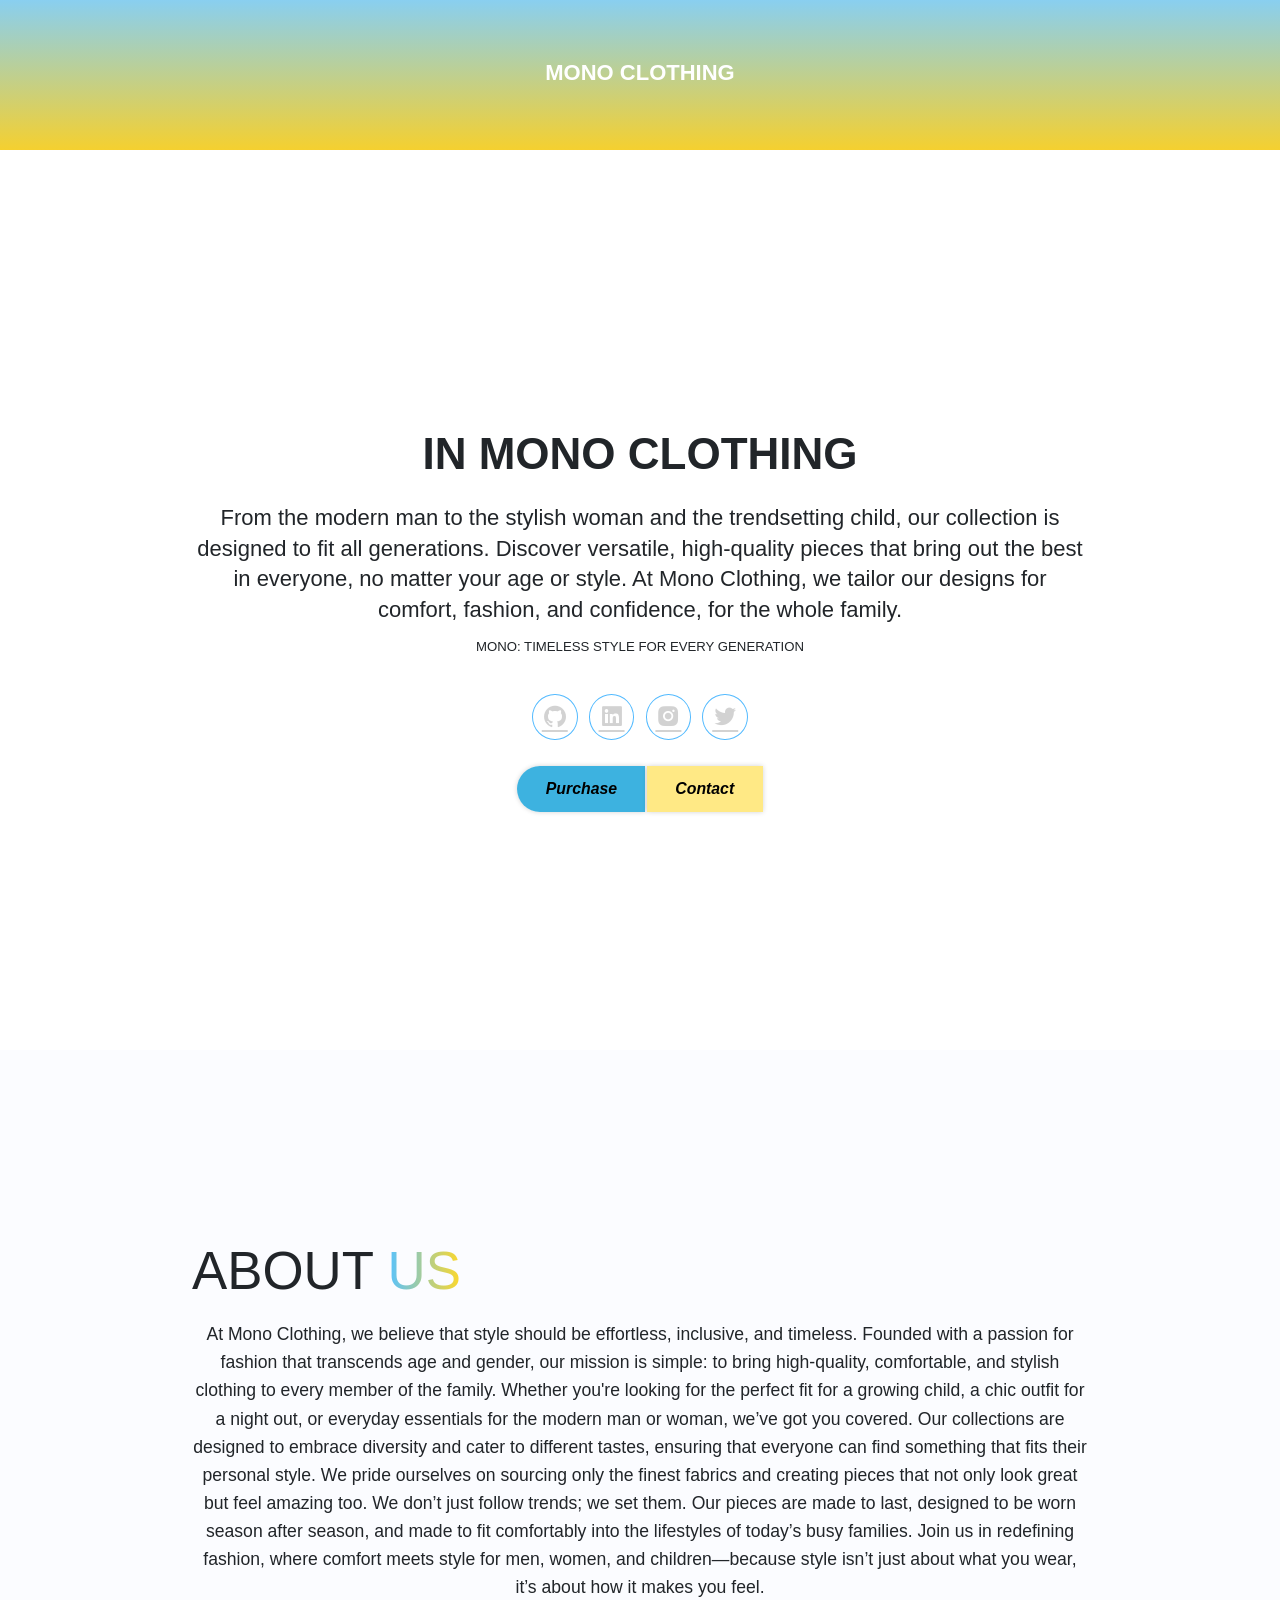
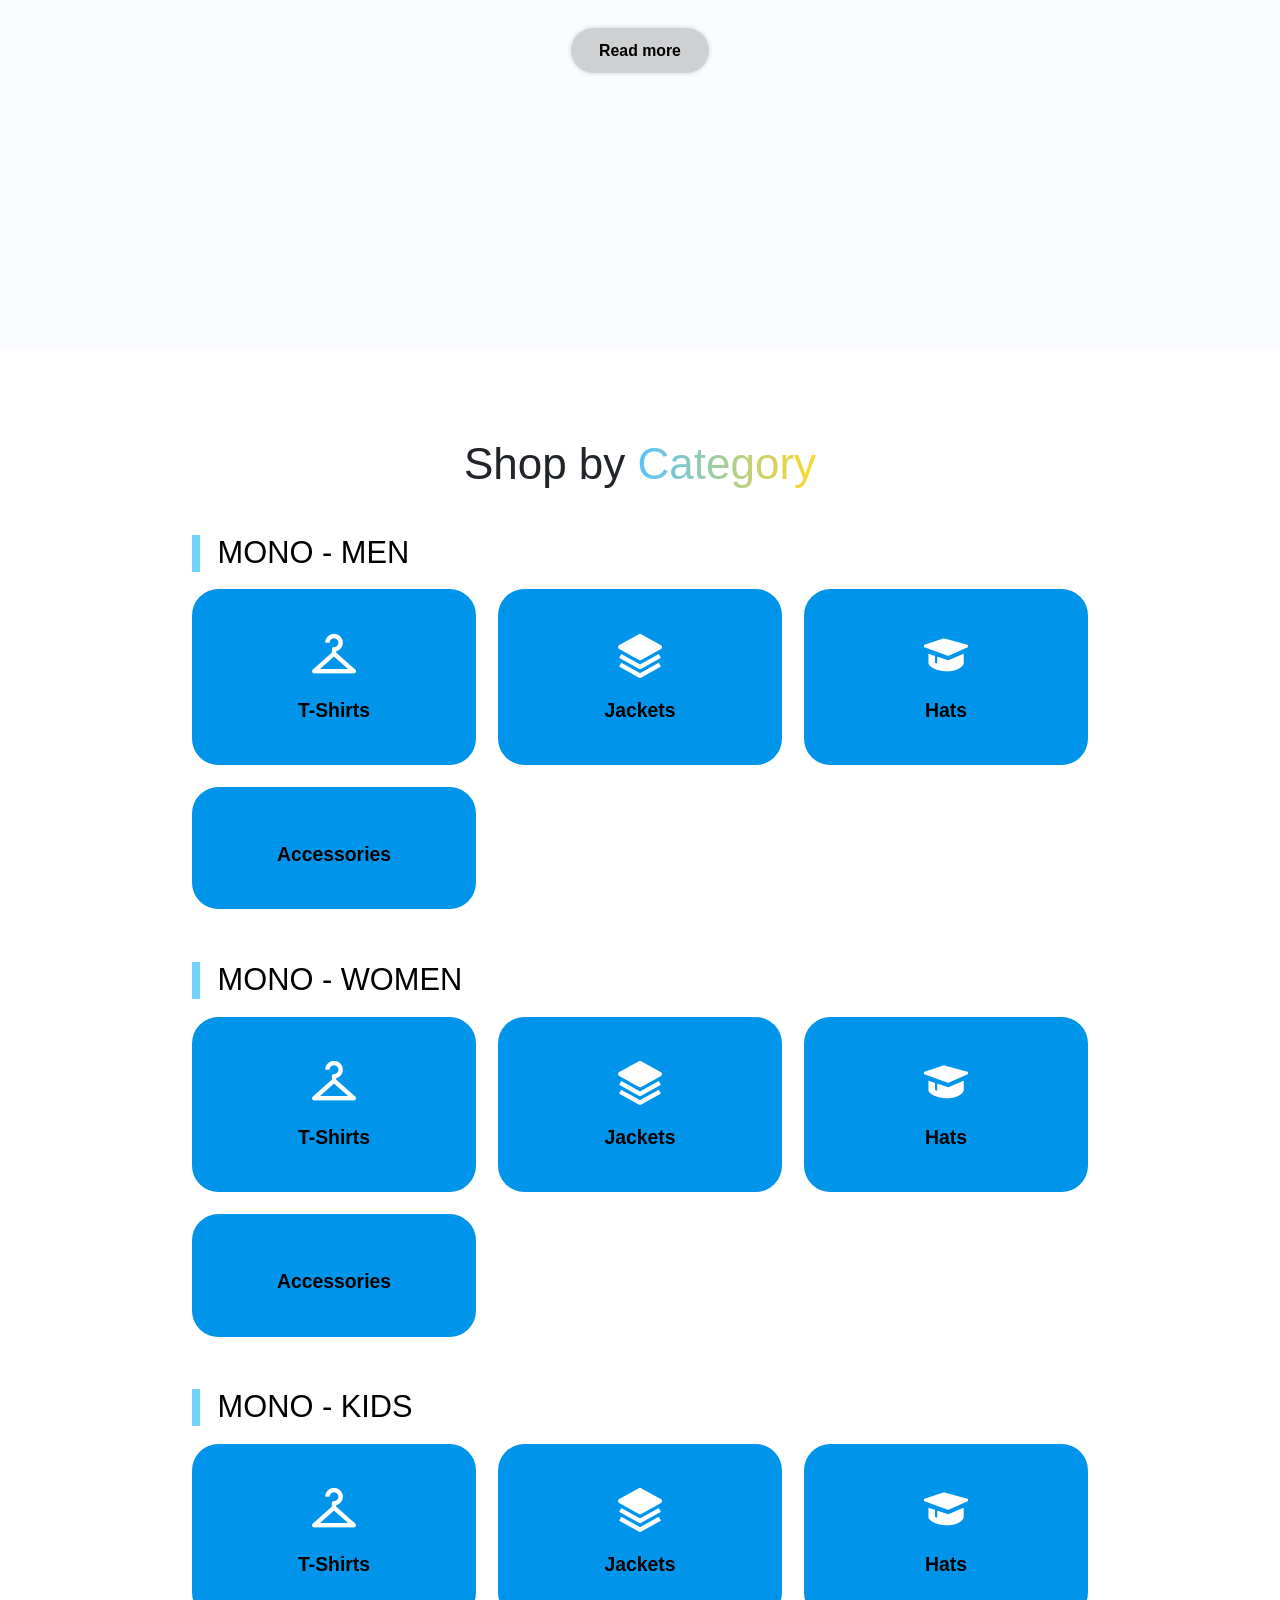
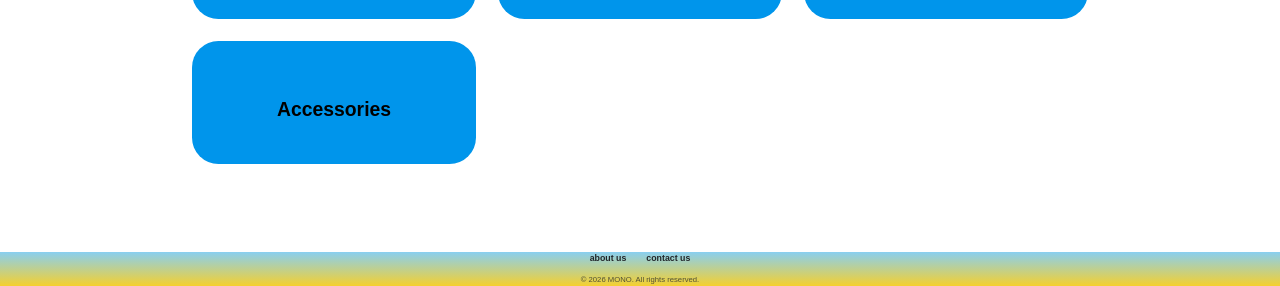
==== commit 62a87891: "Add files via upload" ====
--- a/COM109_CW2/index.html
+++ b/COM109_CW2/index.html
@@ -1,39 +1,42 @@
 <!DOCTYPE html>
-<html lang="eng">
+<html lang="en">
     <head>
-        <meta charset="utf-8" />
-        <meta name="viewport" content="width=device-width" />
-
-
-        <link rel="stylesheet" type="text/css" href="styles copy.css">
-        <link rel="stylesheet" type="text/css" href="bootstrap.min.css">
-        <link rel="icon" type="image/x-icon" href = "Images/Mono_favicon.webP">
-        
+        <meta charset="utf-8">
+        <meta name="viewport" content="width=device-width, initial-scale=1.0">
+        <meta name="description" content="Home page for MONO">
+        <meta name="author" content="MONO">
+        
+        <link rel="stylesheet" href="bootstrap.min.css"><!-- boostrap CSS -->
+        <link rel="stylesheet" type="text/css" href="index.css"><!-- Custom CSS -->
+        <link rel="icon" type="image/x-icon"  href="/Images/Mono_favicon.webP">
+        <link href="https://unpkg.com/boxicons@2.1.4/css/boxicons.min.css" rel="stylesheet" />
+        <title>Home</title>
     </head>
+    
     <body>
         <div class="Header">
             <h1 class="LOGO-MAIN"><b>MONO CLOTHING</b></h1>
-
         </div>
+
         <div id="navbar-wrapper" class="sticky-top">
-            <nav class ="navbar navbar-expand-lg bg-body-tertiary">
+            <nav class ="navbar navbar-expand-lg navbar-light bg-body-tertiary">
                 <button id="navbar" class="navbar-toggler" type="button" data-bs-toggle="collapse" data-bs-target="#navbar-toggler" aria-controls="navbar" aria-expanded="false" aria-label="navigation toggle">
                     <span class="navbar-toggler-icon"></span>
                 </button>
-               
+                
                 <div class="collapse navbar-collapse text-center" id="navbar-toggler">
                     <ul class="navbar-nav mx-auto">
                         <li class="nav-item">
-                            <a class = "nav-link" href="#home"> Home </a>
-                        </li>
-                        <li class="nav-item">
                             <a class = "nav-link" href="#categories"> Categories </a>
                         </li>
                         <li class="nav-item">
-                            <a class = "nav-link" href="#about-us"> About us </a>
-                        </li>
-                        <li class="nav-item">
-                            <a class = "nav-link" href="#contact-us"> Contact Us </a>
+                            <a class = "nav-link" href="about-us.html"> About us </a>
+                        </li>
+                        <li class="nav-item">
+                            <a class = "nav-link" href="contact-us.html"> Contact Us </a>
+                        </li>
+                        <li class="nav-item">
+                            <a class = "nav-link" href="sign-up.html"> Sign-up </a>
                         </li>
                     </ul>
                 </div>
@@ -41,158 +44,143 @@
         </div>
 
         <main>
-            <div class="aboutus_title">
-                About MONO. The number one upcoming summer clothing brand..
-            </div>
-
-            <div id="carouselExampleAutoplaying" class="carousel slide" data-bs-ride="carousel">
-                <div class="carousel-inner">
-                    <div class="carousel-item active">
-                        <img src="Images/Lady-sitting-at-beach.webp" class="aboutus_title-image" alt="Lady sitting at beach">
-                    </div>
-                    <div class="carousel-item">
-                        <img src="Images/Male-waling-down-beach.avif" class="aboutus_title-image" alt="...">
-                    </div>
-                    <div class="carousel-item">
-                        <img src="Images/Male-looking-cool.png" class="aboutus_title-image" alt="...">
-                    </div>
-                </div>
-            </div>
-
-            <div class="body-text">
-                Mono was born out of a simple love for sunshine.
-                We’re a small team dedicated to capturing that "out of office" 
-                feeling in every stitch. Whether it’s a breezy linen set or your new 
-                favourite getaway outfit, our clothes are made for the moments that 
-                feel like a holiday.
-                <br>
-                <br>
-                While we design for the world's sunniest shores, our heart is right here in
-                Turkey, quite a good bit from the shore. Longing to be one with the beach
-                keeps us inspired. It’s where we sketch our first ideas and where our small 
-                team gathers every morning to make sure every order feels like a gift to your 
-                future self.
-                <br>
-                We might be all about relaxed vibes, but we’re obsessed with getting things 
-                right. We use data and analytics to listen to what you actually love. 
-                By looking at what’s trending and what you're reaching for most, 
-                we make sure we aren't just making "more" clothes—we're making the right 
-                clothes. This "less is more" approach helps us stay sustainable, reducing 
-                waste by focusing on the pieces you’ve told us (through the numbers!) 
-                you can’t live without.
-                <br>
-                <br>
-                Our branding is a reflection of summer itself: clean, bright, and effortless. 
-                We believe your outfit shouldn't compete with the scenery. That’s why our 
-                current aesthetic focuses on bright warm vibrant colour like sunset red, or
-                bleached yellow and baby blue to really relate with a summer vibe and beachy
-                looking. With silhouettes that feel as light as air. When you see the Mono 
-                logo, we want you to feel that first hit of warm air when you step off a plane.
-                <br>
-                <br>
-                Welcome to Mono—your summer starts here.
-            </div>
-
-            <div class="image-text">
-                Find us here!
-            </div>
-            <div class="image-text">
-                <iframe class="map" src="https://www.google.com/maps/embed?pb=!1m18!1m12!1m3!1d838.0776903593311!2d30.724213674425197!3d36.89754642755353!2m3!1f0!2f0!3f0!3m2!1i1024!2i768!4f13.1!3m3!1m2!1s0x14b0155c964f2671%3A0x40d9dbd42a625f2a!2zVMO8cmtpeWU!5e0!3m2!1sen!2suk!4v1776689193567!5m2!1sen!2suk"></iframe>
-            </div>
-
-
-            <div class="aboutus_title">
-                The History of MONO
-            </div>
-
-
-            <div class="Container">
-                <div class="aboutus_left-box">
-                    <div class="timeline-item Selectable-Card" id="parent-event1" onclick="toggleDetails('event1')">
-                        <div class="timeline-dot"></div>
-                        <div class="timeline-content">
-                            <h5>The Beginning</h5>
+            <section class="home" id="home">
+                <div class="home-content">
+                  <h3>IN MONO CLOTHING</h3> <br>
+                    <h4>From the modern man to the stylish woman and the trendsetting child, our collection is designed to fit all generations. Discover versatile, 
+                      high-quality pieces that bring out the best in everyone, no matter your age or style. 
+                      At Mono Clothing, we tailor our designs for comfort, fashion, and confidence, for the whole family.</h4>
+                  <p>MONO: TIMELESS STYLE FOR EVERY GENERATION</p>
+                
+                    <div class="social-icons">
+                      <a href="#">
+                        <i class="bx bxl-github"></i>
+                      </a>
+                      <a href="#">
+                        <i class="bx bxl-linkedin-square"></i>
+                      </a>
+        
+                      <a href="#">
+                        <i class="bx bxl-instagram-alt"></i>
+                      </a>
+        
+                      <a href="#">
+                        <i class="bx bxl-twitter"></i>
+                      </a>
+                    </div>
+        
+                    <div class="btn-group">
+                      <a href="#purchase" class="btn"><i><b>Purchase</b></i></a>
+                      <a href="#contact" class="btn"><i><b>Contact</b></i></a> 
+        
+                      <div class="home-img">
+                          <img src="Images/MONO.png" alt="">
+        
+                      </div>
+        
+                    </div>
+        
+                </div>
+            </section>
+              
+            <section class="about" id="about">
+                <div class="about-img">
+                    <img src="IMAGES/MONO.png" alt="">
+                  
+                </div>
+        <!-- HEADER FOR THE ABOUT US SECTION -->
+                  <div class="about-content">
+                    <h2>ABOUT <span id="home-span">US</span></h2>
+                    <p>At Mono Clothing, we believe that style should be effortless, inclusive, and timeless. 
+                      Founded with a passion for fashion that transcends age and gender, 
+                      our mission is simple: to bring high-quality, comfortable, and stylish clothing to every member of the family.
+                      Whether you're looking for the perfect fit for a growing child, a chic outfit for a night out, or everyday essentials for the modern man or woman, 
+                      we’ve got you covered. Our collections are designed to embrace diversity and cater to different tastes, ensuring that everyone can find something 
+                      that fits their personal style.
+                      We pride ourselves on sourcing only the finest fabrics and creating pieces that not only look great but feel amazing too. 
+                      We don’t just follow trends; we set them. Our pieces are made to last, designed to be worn season after season, and made to fit comfortably into the 
+                      lifestyles of today’s busy families.
+                      
+                      Join us in redefining fashion, where comfort meets style for men, women, and children—because style isn’t just about what you wear, 
+                      it’s about how it makes you feel.</p>
+                      <a href="#about us" class="btn">Read more</a>
+                  </div>
+              </section>
+        
+              <!-- CATEGORIES FOR THE MEN, WOMEN AND CHILDREN -->
+              <section class="categories" id="categories">
+                <h1 class="heading">Shop by <span id="home-span">Category</span></h1>
+            
+                <div class="main-categories-wrapper">
+                    <!-- MEN SECTION -->
+                    <div class="category-group">
+                        <h2 class="group-title">MONO - MEN</h2>
+                        <div class="subcategories-grid">   
+                            <div class="sub-box">
+                                <i class="bx bx-closet"></i>
+                                <span>T-Shirts</span>
+                            </div>
+                            <div class="sub-box">
+                                <i class="bx bxs-layer"></i>
+                                <span>Jackets</span>
+                            </div>
+                            <div class="sub-box">
+                                <i class="bx bxs-graduation"></i>
+                                <span>Hats</span>
+                            </div>
+                            <div class="sub-box">
+                                <i class="bx bx-watch"></i>
+                                <span>Accessories</span>
+                            </div>
                         </div>
                     </div>
-
-                    <div class="timeline-item Selectable-Card" id="parent-event2" onclick="toggleDetails('event2')">
-                        <div class="timeline-dot"></div>
-                        <div class="timeline-content">
-                            <h5>Day one</h5>
+            <!-- WOMEN SECTION -->
+                    <div class="category-group">
+                        <h2 class="group-title">MONO - WOMEN</h2>
+                        <div class="subcategories-grid">
+                            <div class="sub-box">
+                                <i class="bx bx-closet"></i>
+                                <span>T-Shirts</span>
+                            </div>
+                            <div class="sub-box">
+                                <i class="bx bxs-layer"></i>
+                                <span>Jackets</span>
+                            </div>
+                            <div class="sub-box">
+                                <i class="bx bxs-graduation"></i>
+                                <span>Hats</span>
+                            </div>
+                            <div class="sub-box">
+                                <i class="bx bx-watch"></i>
+                                <span>Accessories</span>
+                            </div>
                         </div>
                     </div>
-
-                    <div class="timeline-item Selectable-Card" id="parent-event3" onclick="toggleDetails('event3')">
-                        <div class="timeline-dot"></div>
-                        <div class="timeline-content">
-                            <h5>Finding Our Rhythm</h5>
+            <!-- CHILDREN SECTION -->
+                    <div class="category-group">
+                        <h2 class="group-title">MONO - KIDS</h2>
+                        <div class="subcategories-grid">
+                            <div class="sub-box">
+                                <i class="bx bx-closet"></i>
+                                <span>T-Shirts</span>
+                            </div>
+                            <div class="sub-box">
+                                <i class="bx bxs-layer"></i>
+                                <span>Jackets</span>
+                            </div>
+                            <div class="sub-box">
+                                <i class="bx bxs-graduation"></i>
+                                <span>Hats</span>
+                            </div>
+                            <div class="sub-box">
+                                <i class="bx bx-watch"></i>
+                                <span>Accessories</span>
+                            </div>
                         </div>
                     </div>
-
-                    <div class="timeline-item Selectable-Card" id="parent-event4" onclick="toggleDetails('event4')">
-                        <div class="timeline-dot"></div>
-                        <div class="timeline-content">
-                            <h5>Where we are now</h5>
-                        </div>
-                    </div>
-
-                    <div class="timeline-item Selectable-Card" id="parent-event5" onclick="toggleDetails('event5')">
-                        <div class="timeline-dot"></div>
-                        <div class="timeline-content">
-                            <h5>Our Future Goals</h5>
-                        </div>
-                    </div>
-                </div>
-                
-                <div class="sticky-top aboutus_right-box" style="top: 62px; z-index: 1010;">
-                    <div id="event1" class="details">
-                        It started with a single problem: finding the perfect, fuss-free 
-                        outfit for a summer weekend. Our founders rodrick hammelton spent months sketching 
-                        designs and sourcing fabrics that could handle the heat without 
-                        losing their shape. The name Mono was chosen—a nod to our focus on 
-                        singular, high-quality essentials.
-                    </div>
-                    <div id="event2" class="details">
-                        We officially opened our virtual doors in 06/23/2017. 
-                        Operating out of a small studio in Turkey, we launched 
-                        our first "Sun & Sand" collection. The response was immediate, and 
-                        we quickly realized we weren’t the only ones looking for a simpler 
-                        way to dress for the sun.
-                    </div>
-                    <div id="event3" class="details">
-                        As we grew, we stopped guessing and started listening. This was 
-                        when we integrated advanced analytics into our design process. By 
-                        looking at what our community truly loved, we refined our branding to 
-                        the clean, sun-bleached aesthetic you see today. We stopped chasing 
-                        fast-fashion trends and started perfecting the "Mono Look."
-
-                    </div>
-                    <div id="event4" class="details">
-                        Today, Mono is more than just a clothing brand; it’s a community of 
-                        sun-seekers. We are still based in Turkey however we did under go
-                        an expansion as we wish to expand our company so more people could
-                        enjoy it. Using data-driven insights to ensure our production remains sustainable 
-                        and intentional. Every new drop is a direct result of your feedback 
-                        and the "endless summer" lifestyle we all share.
-
-                    </div>
-                    <div id="event5" class="details">
-                        <b>Sustainability Milestone:</b><br> By 2030, we aim to transition 100% of our 
-                        core collection to certified organic or recycled fabrics, using our analytics to 
-                        minimize overproduction and waste.
-                        <br>
-                        <br>
-                        <b>Mono On the Move:</b><br> We are planning our first series of summer pop-up 
-                        shops in coastal cities, bringing the "Mono experience" from the screen to the 
-                        seaside.
-                        <br>
-                        <br>
-                        <b>Global Sun-Chasing:</b><br> We’re expanding our logistics to ensure that no 
-                        matter where the sun is shining in the world, Mono can get a breezy outfit to 
-                        your doorstep faster and more efficiently.
-                    </div>
-                </div>
-            </div>
+            
+                </div>
+            </section>
         </main>
 
         <footer class="main-footer container-fluid">
@@ -206,10 +194,9 @@
                 </div>
             </div>
         </footer>
-        
-        <script src="jquery.js"></script>
-        <script src="About-us.js"></script>
-        <script src="https://cdn.jsdelivr.net/npm/bootstrap@5.3.8/dist/js/bootstrap.bundle.min.js"></script>
+    
+    <script src="jquery.js"></script>
+    <script src="main.js"></script>
     </body>
 
-</html>
+</html>
--- a/COM109_CW2/index.css
+++ b/COM109_CW2/index.css
@@ -0,0 +1,355 @@
+/* General - shared across all pages*/
+body {
+    font-family: Verdana, Geneva, sans-serif;
+    margin: 0;
+    min-height: 100vh;
+    background-size: cover;
+    background-repeat: no-repeat;
+    background-attachment: fixed;
+}
+main {
+    background-color: white;
+}
+
+div.Header {
+    background-image: linear-gradient(to top, rgb(245,208,47) , rgb(137, 207, 240));
+    height: 150px;
+    width: 100%;
+    justify-content: center;
+    align-items: center;
+    display: flex;
+}
+
+h1.LOGO-MAIN {
+    color: rgb(255,255,255);
+    size: 200px;
+    text-align: center;
+}
+
+.navbar {
+    font-size: 20px;
+}
+
+.navbar a:hover {
+    background-color: rgb(137, 207, 240);
+}
+
+.main-footer {
+    background-image: linear-gradient(to top, rgb(245,208,47) , rgb(137, 207, 240));
+}
+
+
+/* ANDERSON */
+:root {
+    /* --bg-color: #ffffff; */
+    --second-bg-color: #71d2ff;
+    --text-color: rgb(0, 0, 0);
+    --main-color: #0000002d;
+    --accent-blue: #0095eb;
+  }
+  
+  html {
+    font-size: 60%;
+    overflow-x: hidden;
+  }
+  
+  /* THIS IS THE HEADER SECTION*/  
+  #home-span {
+    background: linear-gradient(270deg, #ffd829, #57c2ff);
+    background-clip: text;
+    -webkit-background-clip: text;
+    color: transparent;
+  }
+  
+  .navbar a {
+    font-size: 1.8rem;
+    color: var(--text-color);
+    margin-left: 4rem;
+    font-weight: 500;
+    transition: 0.3s ease-in-out;
+    border-bottom: 3px solid transparent;
+  }
+  
+  .navbar a:hover {
+    color: var(--main-color);
+    border-bottom: 1px solid var(--main-color);
+  }
+  
+  /*DIFFERENT SECTIONS */
+  section {
+    min-height: 100vh;
+    padding: 10rem 15%;
+  }
+
+  .home {
+    display: flex;
+    align-items: center;
+    justify-content: center;
+    gap: 15rem;
+  }
+  
+  .home-content {
+    display: flex;
+    flex-direction: column;
+    align-items: flex-end;
+    text-align: right;
+  }
+  .home-content h3 {
+    font-size: 8rem;
+    font-weight: 700;
+    margin-top: 1.5rem;
+    line-height: 1;
+  }
+  
+  .home-content h4 {
+    margin: 1rem 0;
+    font-size: 4rem;
+  }
+  
+  .home-content p {
+    font-size: 1.5rem;
+    font-weight: 500;
+    line-height: 1.8;
+  }
+
+  .home-img img {
+    width: 12vw;
+    border-radius: 50%;
+    box-shadow: 0 0 25px var(--main-color);
+    transition: 0.4s ease-in-out;
+  }
+
+  .home-img img:hover {
+    box-shadow: 0 0 25px var(--main-color), 0 0 50px var(--main-color), 0 0 100px var(--main-color);
+  }
+
+  /*THIS IS FOR THE SOCIAL MEDIA ICONS*/
+  .social-icons a {
+    display: inline-flex;
+    justify-content: center;
+    align-items: center;
+    font-size: 3rem;
+    padding: 1rem;
+    background: transparent;
+    border: 1px solid rgb(82, 186, 255);
+    border-radius: 50%;
+    color: var(--main-color);
+    margin: 3rem 0.5rem;
+    transition: 0.3s ease-in-out;
+  }
+  .social-icons a:hover {
+    color: var(--text-color);
+    background-color: rgb(140, 209, 255);
+    transform: scale(1.2) translateY(-5px);
+    box-shadow: 0 0 5px rgb(140, 209, 255);
+  }
+
+  .btn-group {
+    display: block;
+    gap: 1.5rem;
+  }
+  .btn {
+    display: inline-block;
+    padding: 1rem 3rem;
+    background-color: var(--main-color);
+    box-shadow: 0 0 5px var(--main-color);
+    border-radius: 3rem;
+    font-size: 1.8rem;
+    color: black;
+    border: 2px solid transparent;
+    font-weight: 600;
+    transition: 0.3s ease-in-out;
+  }
+  .btn:hover {
+    transform: scale(1.05);
+    box-shadow: 0 0 5px var(--main-color), 0 0 10px var(--main-color);
+  }
+  .btn-group a:nth-of-type(1) {
+    background-color: rgba(0, 154, 214, 0.76);
+    color: black;
+  }
+  .btn-group a:nth-of-type(2) {
+    background-color: rgb(255, 233, 133);
+    color: black;
+  }
+  /* ABOUT US SECTION*/ 
+  .about {
+    display: flex;
+    justify-content: center;
+    align-items: center;
+    gap: 12rem; 
+    background: rgb(251, 252, 255);
+    padding: 15rem 15%; 
+  }
+  .about-img img {
+    width: 25vw; 
+    border-radius: 50%;
+    box-shadow: 0 0 25px var(--main-color);
+    transition: 0.4s ease-in-out;
+  }
+  .about-img img:hover {
+    box-shadow: 0 0 25px var(--main-color),
+  
+                0 0 50px var(--main-color),
+  
+                0 0 100px var(--main-color);
+  
+    transform: scale(1.02);
+  }
+  .about-content {
+    flex: 1; 
+  }
+  .about-content h2 {
+    font-size: 8rem; 
+    text-align: left;
+    margin-bottom: 2rem;
+    line-height: 1.2;
+  }
+  .about-content p {
+    font-size: 2rem; 
+    line-height: 1.6;
+    margin-bottom: 3rem;
+  }
+  .about-content .btn {
+    margin: 0;
+  }
+  /* THIS IS THE CATEGORIES SECTION */
+  .categories {
+    background-color: var(--bg-color);
+  }
+  .heading {
+    text-align: center;
+    font-size: 7rem;
+    margin-bottom: 5rem;
+  }
+  
+  /*BOX (WRAPPER) FOR EACH CATEGORIES, MEN, WOMEN AND KIDS */
+  .main-categories-wrapper {
+    display: flex;
+    flex-direction: column;
+    gap: 6rem;
+  }
+  .group-title {
+    font-size: 3.5rem;
+    margin-bottom: 2rem;
+    border-left: 8px solid var(--second-bg-color);
+    padding-left: 2rem;
+    color: var(--text-color);
+  }
+  /*THIS GIVES A GRID FOR THE SUBCATEGORIES LIKE TSHIRT,ACCESSORIES */
+  .subcategories-grid {
+    display: grid;
+    grid-template-columns: repeat(auto-fit, minmax(220px, 1fr));
+    gap: 2.5rem;
+  }
+  
+  .sub-box {
+    display: flex;
+    flex-direction: column;
+    justify-content: center;
+    align-items: center;
+    background-color: var(--accent-blue);
+    padding: 4rem 2rem;
+    border-radius: 3rem;
+    cursor: pointer;
+    border: 5px solid transparent;
+    transition: 0.4s ease-in-out;
+    text-align: center;
+  }
+
+  .sub-box i {
+    font-size: 6rem;
+    color: white;
+    margin-bottom: 1.5rem;
+  }
+  .sub-box span {
+    font-size: 2.2rem;
+    font-weight: 800;
+    color: rgb(0, 0, 0);
+  
+  }
+  .sub-box:hover {
+    background-color: rgb(0, 34, 145);
+    border: 5px solid rgb(0, 77, 165);
+    transform: translateY(-10px);
+  }
+
+  /*THIS MAKES SURE THE WEBSITE CAN BE SEEN PROPERLY IN ALL DEVICES */
+@media(max-width: 1285px){
+    html {
+        font-size: 55%; 
+    .header {
+        padding: 2rem 5%; 
+    }
+    #menu-icon {
+        display: block;
+    }
+  }
+    .navbar {
+        position: absolute;
+        top: 100%;
+        right: 0;
+        width: 100%; 
+        padding: 1rem 3rem;
+        background: var rgb(186, 250, 245); 
+        border-top: 1px solid var rgb(203, 203, 255);
+        display: none;
+        flex-direction: column;
+        text-align: center;
+        box-shadow: 0 10px 10px rgba(0, 0, 0, 0.452);
+    }
+    .navbar.active {
+        display: flex;
+    }
+    .navbar a {
+        display: block;
+        margin: 2rem 0;
+        font-size: 2.5rem; 
+    }
+    .home {
+        flex-direction: column-reverse;
+        justify-content: center;
+        text-align: center;
+        gap: 3rem;
+        padding-top: 15rem; 
+   }
+    .home-content {
+        align-items: center;
+        text-align: center;
+    }
+    .home-content h3 {
+        font-size: 5rem; 
+    }
+    .home-content h4 {
+        font-size: 2.5rem;
+        line-height: 1.4;
+    }
+    .home-img img {
+        width: 40vw; 
+    }
+    .about {
+        flex-direction: column;
+        text-align: center;
+        gap: 5rem;
+    }
+    .about-img img {
+        width: 50vw;
+    }
+    .about-content h2 {
+        font-size: 6rem;
+    }
+    .heading {
+        font-size: 5rem;
+    }
+  }
+
+  /* FOR SMALLER DEVICES */
+@media(max-width: 480px) {
+    .home-content h3 {
+        font-size: 4rem;
+    }
+    .gradient-btn {
+        padding: 0.8rem 1.5rem;
+        font-size: 1.5rem;
+    }
+}
